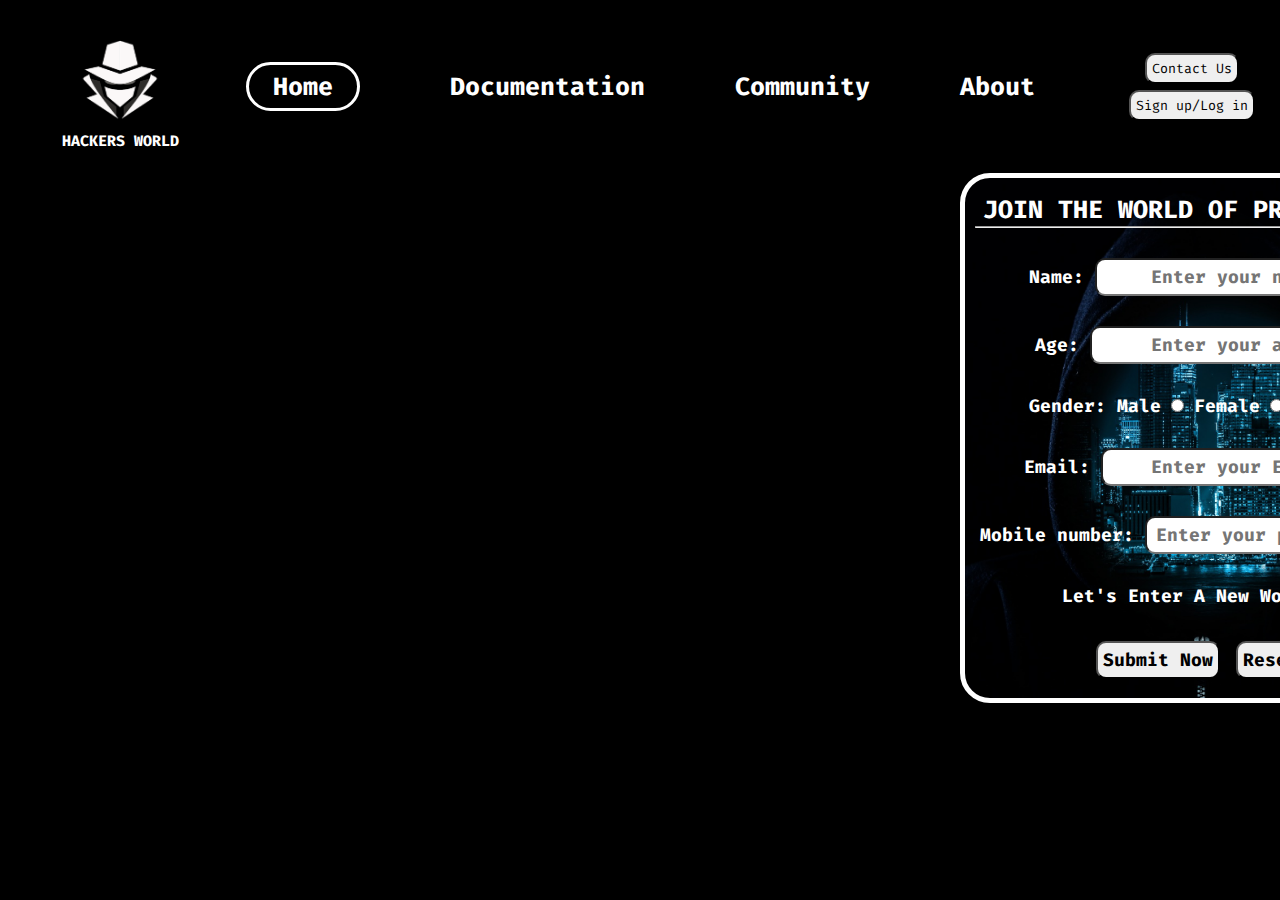
==== Project_1/index.html @ cd21e8a8 "Created my first website using HTML and CSS" ====
<!DOCTYPE html>
<html lang="en">

<head>
    <meta charset="UTF-8">
    <meta http-equiv="X-UA-Compatible" content="IE=edge">
    <meta name="viewport" content="width=device-width, initial-scale=1.0">
    <title>Hackers World: Home</title>
    <link rel="stylesheet" href="css/index.css">
</head>

<body>
    <header>
        <div class="left">
            <img src="/images/logo.png" alt="logo">
            <div class="name">HACKERS WORLD</div>
        </div>
        <div class="mid">
            <ul class="navbar">
                <li><a href="index.html" class="active">Home</a></li>
                <li><a href="documentation.html">Documentation</a></li>
                <li><a href="community.html">Community</a></li>
                <li><a href="about.html">About</a></li>
            </ul>
        </div>
        <div class="right">
            <button class="btn" id="contact">Contact Us</button>
            <button class="btn" id="login">Sign up/Log in</button>
        </div>
    </header>

    <div class="container">
        <form action="backend.php">
            <div class="form-group" id="caption">
                <span id="cptn">JOIN THE WORLD OF PROGRAMMING</span>
                <hr>
            </div>
            <div class="form-group">
                <label for="name">Name: </label>
                <input type="text" id="name" placeholder="Enter your name">
            </div>
            <div class="form-group">
                <label for="age">Age: </label>
                <input type="text" id="age" placeholder="Enter your age">
            </div>
            <div class="form-group">
                <span>Gender: </span>
                <label for="male">Male</label>
                <input type="radio" name="myGender" id="male">
                <label for="female">Female</label>
                <input type="radio" name="myGender" id="female">
                <label for="other">Other</label>
                <input type="radio" name="myGender" id="other">
            </div>
            <div class="form-group">
                <label for="Email">Email: </label>
                <input type="email" id="Email" placeholder="Enter your Email">
            </div>
            <div class="form-group">
                <label for="mobile number">Mobile number: </label>
                <input type="text" id="mobile number" placeholder="Enter your phone number">
            </div>
            <div class="form-group">
                <label for="checkbox" >Let's Enter A New World</label>
                <input type="checkbox" id="checkbox" checked>
            </div>
            <div class="form-group">
                <input type="submit" value="Submit Now" class="btn">
                <input type="reset" value="Reset" class="btn">
            </div>
        </form>
    </div>
</body>

</html>
---- Project_1/css/index.css ----
@import url('https://fonts.googleapis.com/css2?family=Fira+Code&display=swap');
* {
    font-family: 'Fira Code', monospace;
    color: white;
    margin: 0px;
    padding: 0px;
}

body {
    background: url('/images/background.jpg');
    background-color: black;
    height: 100%;
    background-size: cover;
    background-position: center;
    background-repeat: no-repeat;
}

.left {
    /* border: 2px solid white; */
    color: white;
    display: inline-block;
    width: 120px;
    height: 120px;
    position: absolute;
    top: 40px;
    left: 60px;
}

.mid {
    /* border: 3px solid white; */
    background-color: black;
    border-radius: 50px;
    color: white;
    width: 1000px;
    margin: 60px auto;
}

.right {
    /* border: 2px solid white; */
    color: white;
    display: inline-block;
    position: absolute;
    width: 135px;
    right: 20px;
    top: 50px;
}

.left img {
    display: block;
    height: 80px;
    width: 80px;
    margin: auto;
    filter: invert(100%);
}

.left .name {
    margin: 11px auto;
    font-size: 15px;
    text-align: center;
    font-weight: bold;
}

.navbar {
    padding: 10px 10px;
    text-align: center;
}

.navbar li {
    display: inline-block;
}

.navbar li a {
    text-decoration: none;
    font-weight: bold;
    font-size: 25px;
    margin: 10px 40px;
}

.navbar li a:hover {
    text-decoration: underline;
    color: grey;
}

.navbar li a:active {
    color: rgb(97, 97, 97);
}

.active {
    border: 3px solid white;
    padding: 5px 24px;
    border-radius: 50px;
    color: rgb(255 255 255);
}

.btn {
    color: black;
    border-radius: 10px;
    padding: 5px;
    margin: 3px 3px;
    cursor: pointer;
}

.btn:hover {
    background-color: rgb(175, 175, 175);
}

.btn:active {
    background-color: grey;
}

#contact {
    margin: 3px 20px;
}

#login {
    margin: 3px 4px;
}

.container {
    border: 5px solid white;
    height: 500px;
    width: 450px;
    margin-left: 960px;
    padding: 10px;
    border-radius: 30px;
    background-image: url('/images/form\ bg.jpg');
    background-repeat: no-repeat;
    background-size: cover;
    background-position: center;
}

#caption {
    margin-top: 5px;
}

.container .form-group {
    margin: 30px 0px;
    text-align: center;
}

.container .form-group label {
    font-size: 18px;
    font-weight: bold;
}

.container .form-group span {
    font-size: 18px;
    font-weight: bold;
}

.container .form-group span {
    font-size: 18px;
}

#cptn {
    font-size: 25px;
}

.container .form-group input {
    border-radius: 10px;
    font-size: 18px;
    font-weight: bold;
    text-align: center;
    padding: 5px;
    color: black;
}
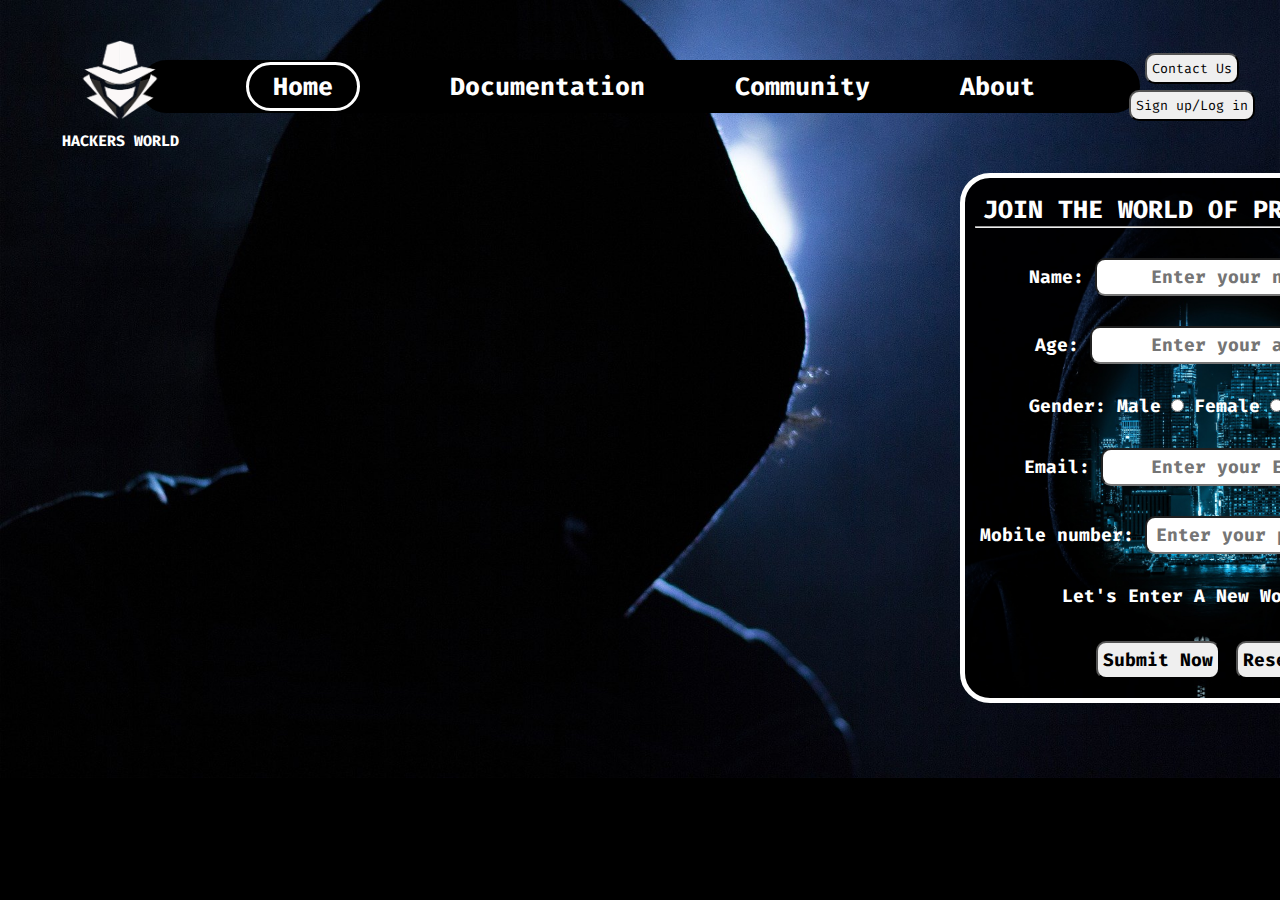
==== commit 951734e8: "Fixed source location after folder change" ====
--- a/Project_1/index.html
+++ b/Project_1/index.html
@@ -6,13 +6,13 @@
     <meta http-equiv="X-UA-Compatible" content="IE=edge">
     <meta name="viewport" content="width=device-width, initial-scale=1.0">
     <title>Hackers World: Home</title>
-    <link rel="stylesheet" href="css/index.css">
+    <link rel="stylesheet" href="/Project_1/css/index.css">
 </head>
 
 <body>
     <header>
         <div class="left">
-            <img src="/images/logo.png" alt="logo">
+            <img src="/Project_1/images/logo.png" alt="logo">
             <div class="name">HACKERS WORLD</div>
         </div>
         <div class="mid">
--- a/Project_1/css/index.css
+++ b/Project_1/css/index.css
@@ -7,7 +7,7 @@
 }
 
 body {
-    background: url('/images/background.jpg');
+    background: url('/Project_1/images/Background.jpg');
     background-color: black;
     height: 100%;
     background-size: cover;
